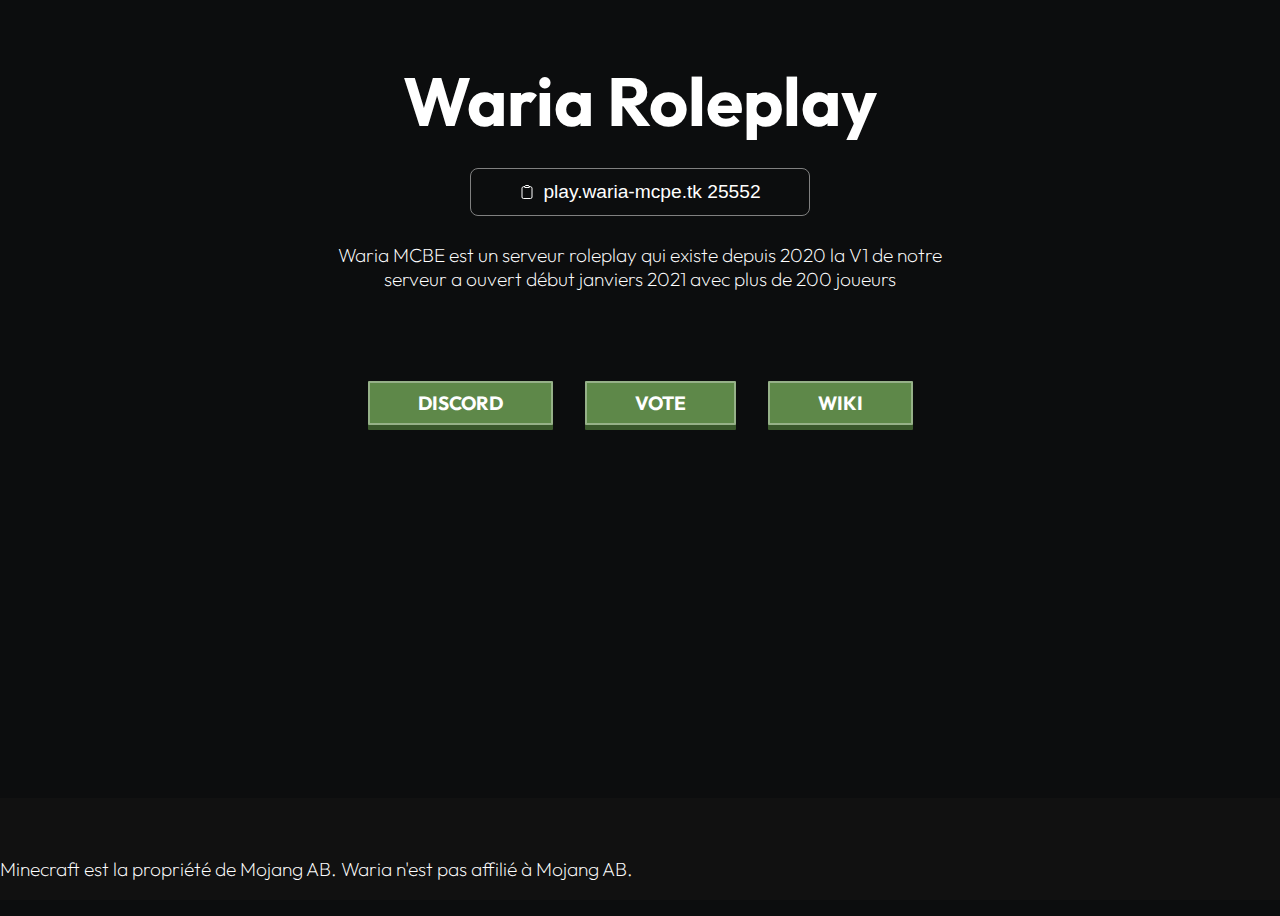
==== index.html @ 393da0a3 "Update index.html" ====
<!DOCTYPE html>
<html lang="en">
    <head>
        <meta charset="UTF-8" />
        <meta http-equiv="X-UA-Compatible" content="IE=edge" />
        <meta name="viewport" content="width=device-width, initial-scale=1.0" />
        <!-- Primary Meta Tags -->
        <title>Waria RolePlay</title>
        <meta name="title" content="Waria Roleplay" />
        <meta name="description" content="Waria MCBE est un serveur roleplay qui existe depuis 2020 la V1 de notre serveur a ouvert début janviers 2021 avec plus de 200 joueurs" />

        <!-- Open Graph / Facebook -->
        <meta property="og:type" content="website" />
        <meta property="og:url" content="https://waria-mcpe.tk/" />
        <meta property="og:title" content="Waria Roleplay" />
        <meta property="og:description" content="Waria MCBE est un serveur roleplay qui existe depuis 2020 la V1 de notre serveur a ouvert début janviers 2021 avec plus de 200 joueurs" />
        <meta
            property="og:image"
            content="https://metatags.io/assets/meta-tags-16a33a6a8531e519cc0936fbba0ad904e52d35f34a46c97a2c9f6f7dd7d336f2.png"
        />

        
        <link rel="preconnect" href="https://media.discordapp.net/attachments/715515517909205114/1130074108760178698/20230711_152707_0000.png" />
        <link rel="preconnect" href="https://fonts.gstatic.com" crossorigin />
        <link
            href="https://fonts.googleapis.com/css2?family=Outfit:wght@100;200;300;400;500;600;700;800;900&display=swap"
            rel="stylesheet"
        />
        <link rel="stylesheet" href="style.css" />
    </head>
    <body>
        <main>
            <h1>Waria Roleplay</h1>
            <button onclick="copyIp()">
                <svg
                    xmlns="http://www.w3.org/2000/svg"
                    fill="none"
                    viewBox="0 0 24 24"
                    stroke-width="1.5"
                    stroke="currentColor"
                    class="w-6 h-6"
                >
                    <path
                        stroke-linecap="round"
                        stroke-linejoin="round"
                        d="M15.666 3.888A2.25 2.25 0 0013.5 2.25h-3c-1.03 0-1.9.693-2.166 1.638m7.332 0c.055.194.084.4.084.612v0a.75.75 0 01-.75.75H9a.75.75 0 01-.75-.75v0c0-.212.03-.418.084-.612m7.332 0c.646.049 1.288.11 1.927.184 1.1.128 1.907 1.077 1.907 2.185V19.5a2.25 2.25 0 01-2.25 2.25H6.75A2.25 2.25 0 014.5 19.5V6.257c0-1.108.806-2.057 1.907-2.185a48.208 48.208 0 011.927-.184"
                    />
                </svg>
                <!-- emember to change the ip in the copyIp function -->
                play.waria-mcpe.tk 25552
            </button>
            <p>
                Waria MCBE est un serveur roleplay qui existe depuis 2020 la V1 de notre serveur a ouvert début janviers 2021 avec plus de 200 joueurs</p>
            </p>
            <nav>
                <a href="https://discord.gg/42hqRDU7hK" title="">Discord</a>
                <a href="https://minecraftpocket-servers.com/server/108717/vote/" title="">Vote</a>
                <a href="https://wiki.waria-mcpe.tk/" title="">Wiki</a>
            </nav>
            <p>            
            






                
            </p>
            <br>
            <br>
            <br>
            <br><br><br><br><br><br><br><br><br><br><br><br><br><br><br><br><br><br><br>
    

        </main>
                <footer>
                <div class=”footer-content”>
    <p>Minecraft est la propriété de Mojang AB. Waria n'est pas affilié à Mojang AB.</p>
                    
                </div>
                </footer>
        <script>
            function copyIp() {
                navigator.clipboard
                    .writeText("play.waria-mcpe.tk 25552")
                    .catch((error) => {
                        console.error(
                            `Failed to copy "${text}" to clipboard: ${error}`
                        );
                    });
            }
        </script>
    </body>
    
</html>
---- style.css ----
:root {
    --main-color: rgb(94, 136, 73);
    --main-color-dark: rgb(58, 88, 44);
    --border-color: hsla(0, 0%, 100%, 0.349);
    --copy-ip-hover: rgba(255, 255, 255, 0.102);
    --copy-ip-click: rgba(255, 255, 255, 0.2);
    --background-color: rgb(12, 13, 14);
}

/*! normalize.css v8.0.1 | MIT License | github.com/necolas/normalize.css */
article,
aside,
details,
figcaption,
figure,
footer,
header,
hgroup,
nav,
section,
summary {
    display: block;
}
audio,
canvas,
video {
    display: inline-block;
    *display: inline;
    *zoom: 1;
}
audio:not([controls]) {
    display: none;
    height: 0;
}
[hidden] {
    display: none;
}
html {
    font-size: 100%;
    -webkit-text-size-adjust: 100%;
    -ms-text-size-adjust: 100%;
}
html,
button,
input,
select,
textarea {
    font-family: sans-serif;
}
body {
    margin: 0;
}
a:focus {
    outline: thin dotted;
}
a:active,
a:hover {
    outline: 0;
}
h1 {
    font-size: 2em;
    margin: 0.67em 0;
}
h2 {
    font-size: 1.5em;
    margin: 0.83em 0;
}
h3 {
    font-size: 1.17em;
    margin: 1em 0;
}
h4 {
    font-size: 1em;
    margin: 1.33em 0;
}
h5 {
    font-size: 0.83em;
    margin: 1.67em 0;
}
h6 {
    font-size: 0.75em;
    margin: 2.33em 0;
}
abbr[title] {
    border-bottom: 1px dotted;
}
b,
strong {
    font-weight: bold;
}
blockquote {
    margin: 1em 40px;
}
dfn {
    font-style: italic;
}
mark {
    background: #ff0;
    color: #000;
}
p,
pre {
    margin: 1em 0;
}
code,
kbd,
pre,
samp {
    font-family: monospace, serif;
    _font-family: "courier new", monospace;
    font-size: 1em;
}
pre {
    white-space: pre;
    white-space: pre-wrap;
    word-wrap: break-word;
}
q {
    quotes: none;
}
q:before,
q:after {
    content: "";
    content: none;
}
small {
    font-size: 75%;
}
sub,
sup {
    font-size: 75%;
    line-height: 0;
    position: relative;
    vertical-align: baseline;
}
sup {
    top: -0.5em;
}
sub {
    bottom: -0.25em;
}
dl,
menu,
ol,
ul {
    margin: 1em 0;
}
dd {
    margin: 0 0 0 40px;
}
menu,
ol,
ul {
    padding: 0 0 0 40px;
}
nav ul,
nav ol {
    list-style: none;
    list-style-image: none;
}
img {
    border: 0;
    -ms-interpolation-mode: bicubic;
}
svg:not(:root) {
    overflow: hidden;
}
figure {
    margin: 0;
}
form {
    margin: 0;
}
fieldset {
    border: 1px solid #c0c0c0;
    margin: 0 2px;
    padding: 0.35em 0.625em 0.75em;
}
legend {
    border: 0;
    padding: 0;
    white-space: normal;
    *margin-left: -7px;
}
button,
input,
select,
textarea {
    font-size: 100%;
    margin: 0;
    vertical-align: baseline;
    *vertical-align: middle;
}
button,
input {
    line-height: normal;
}
button,
html input[type="button"],
input[type="reset"],
input[type="submit"] {
    -webkit-appearance: button;
    cursor: pointer;
    *overflow: visible;
}
button[disabled],
input[disabled] {
    cursor: default;
}
input[type="checkbox"],
input[type="radio"] {
    box-sizing: border-box;
    padding: 0;
    *height: 13px;
    *width: 13px;
}
input[type="search"] {
    -webkit-appearance: textfield;
    -moz-box-sizing: content-box;
    -webkit-box-sizing: content-box;
    box-sizing: content-box;
}
input[type="search"]::-webkit-search-cancel-button,
input[type="search"]::-webkit-search-decoration {
    -webkit-appearance: none;
}
button::-moz-focus-inner,
input::-moz-focus-inner {
    border: 0;
    padding: 0;
}
textarea {
    overflow: auto;
    vertical-align: top;
}
table {
    border-collapse: collapse;
    border-spacing: 0;
}

body {
    background-color: var(--background-color);
    /* background-image: url("../images/background.png"); */
    background-size: cover;
    background-repeat: no-repeat;
    font-family: "Outfit", sans-serif;
    padding: 0.5rem;
    overflow-y: hidden;
}

main {
    display: flex;
    justify-content: center;
    align-items: center;
    flex-direction: column;
    height: 100vh;
    text-align: center;
}

h1 {
    color: white;
    font-size: 4.25rem;

    margin-bottom: 1.5rem;
}

p {
    color: white;
    font-size: 1.2rem;
    font-weight: 200;
    max-width: 40rem;
}

button {
    background-color: transparent;
    border: solid gray 1px;
    padding: 0.75rem 3rem;
    border-radius: 0.5rem;
    display: flex;
    align-items: center;
    gap: 0.5rem;
    color: white;
    font-size: larger;
    margin-bottom: 0.5rem;
    transition: all 0.1s;
}

button svg {
    width: 1rem;
    height: 1rem;
}

button:hover {
    background-color: rgba(255, 255, 255, 0.1);
}

button:active {
    background-color: rgba(255, 255, 255, 0.2);
}

nav {
    display: flex;
    justify-content: center;
    align-items: center;
    gap: 2rem;
    width: 100%;
    margin-top: 2rem;
}

@media only screen and (max-width: 786px) {
    body {
        overflow-y: visible;
    }
    h1 {
        padding-top: 4rem;
    }
    nav {
        flex-direction: column;
        padding-bottom: 4rem;
    }
}

nav a {
    color: white;
    text-decoration: none;
    background: var(--main-color);
    border: 2px solid var(--border-color);
    box-shadow: 0px 5px 0px var(--main-color-dark);
    border-radius: 1px;
    padding: 0.5rem 3rem;
    transition: all 0.1s;
    font-weight: bold;
    font-size: 1.2rem;
    text-transform: uppercase;
}

nav a:hover {
    box-shadow: none;
    transform: translateY(5px);
}

footer{
    position: absolute;
    bottom: 0;
    left: 0;
    right: 0;
    background: #111;
    height: auto;
    width: 100vw;
    padding-top: 40px;
    color: #fff;
}

.footer-content{
    display: flex;
    align-items: center;
    justify-content: center;
    flex-direction: column;
    text-align: center;
}
.footer-content p{
    max-width: 500px;
    margin: 10px auto;
    line-height: 28px;
    font-size: 14px;
    color: #cacdd2;
}
.socials{
    list-style: none;
    display: flex;
    align-items: center;
    justify-content: center;
    margin: 1rem 0 3rem 0;
}
.socials li{
    margin: 0 10px;
}
.socials a{
    text-decoration: none;
    color: #fff;
    border: 1.1px solid white;
    padding: 5px;
    border-radius: 50%;
}
.socials a i{
    font-size: 1.1rem;
    width: 20px;
    transition: color .4s ease;
}
.socials a:hover i{
    color: aqua;
}
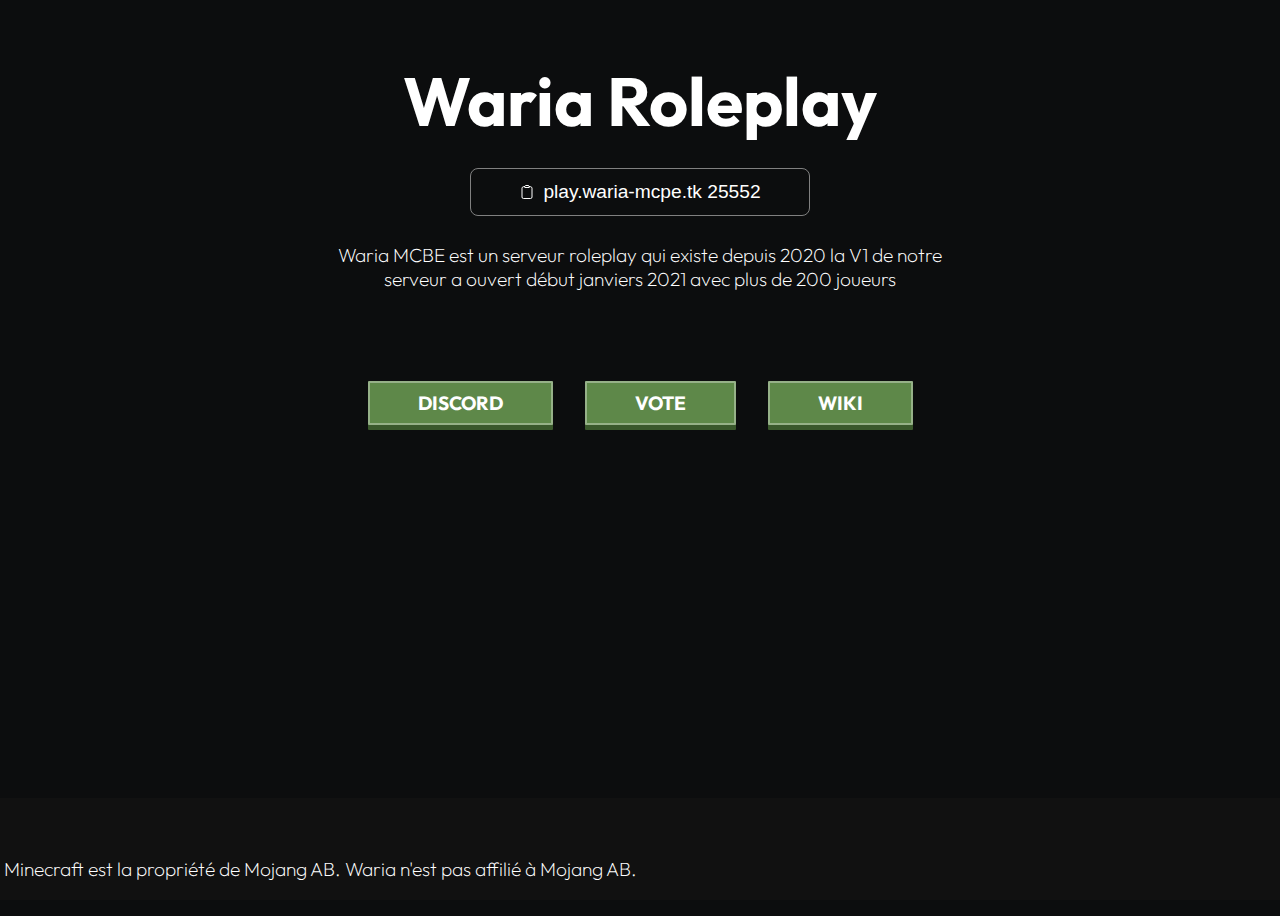
==== commit fe871798: "Update index.html" ====
--- a/index.html
+++ b/index.html
@@ -74,7 +74,7 @@
             <br><br><br><br><br><br><br><br><br><br><br><br><br><br><br><br><br><br><br>
     
 
-        </main>
+        
                 <footer>
                 <div class=”footer-content”>
     <p>Minecraft est la propriété de Mojang AB. Waria n'est pas affilié à Mojang AB.</p>
@@ -93,5 +93,5 @@
             }
         </script>
     </body>
-    
+</main>
 </html>
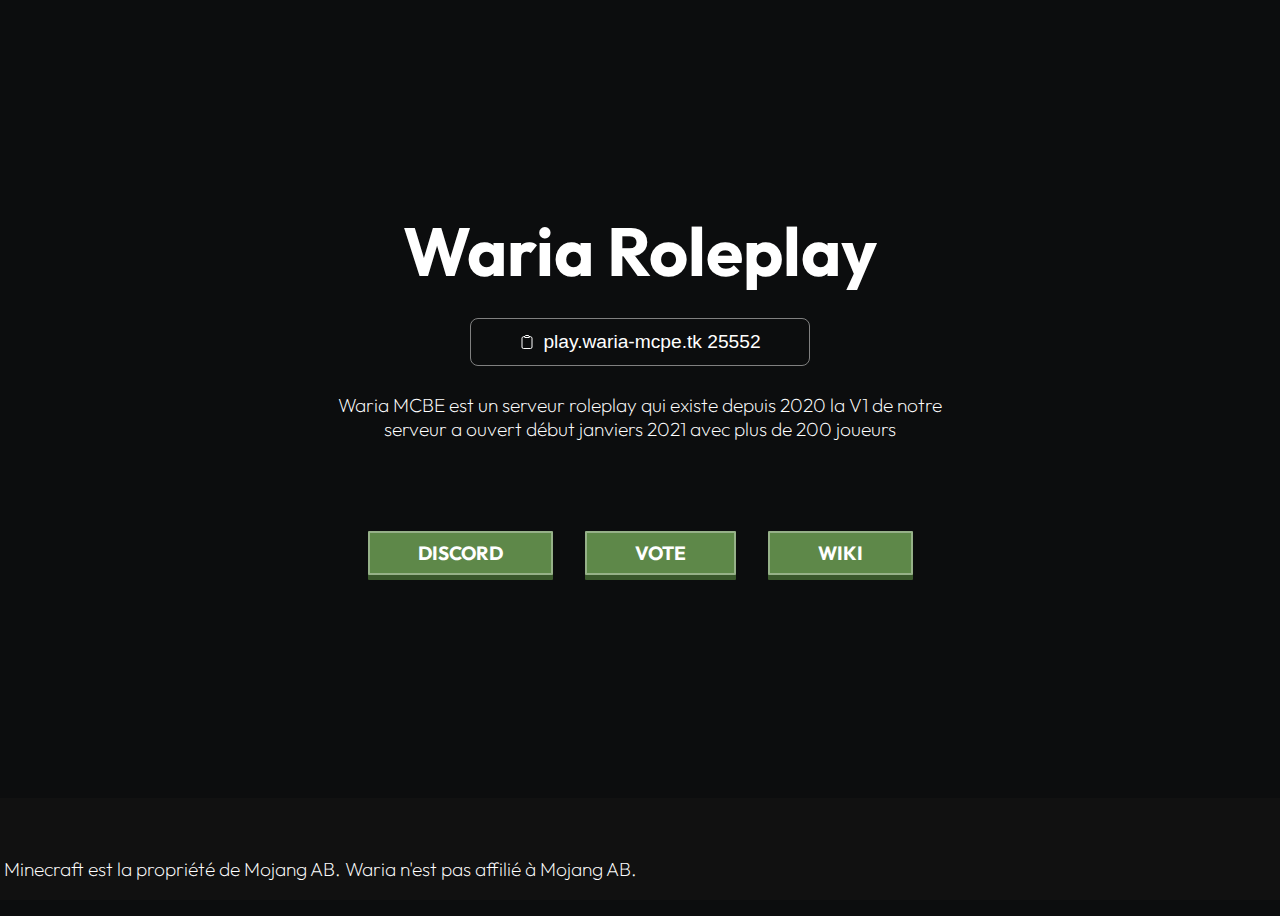
==== commit 7a05f7dc: "Update index.html" ====
--- a/index.html
+++ b/index.html
@@ -31,6 +31,7 @@
     </head>
     <body>
         <main>
+            <br><br><br><br><br><br><br><br><br><br><br><br><br><br><br>
             <h1>Waria Roleplay</h1>
             <button onclick="copyIp()">
                 <svg
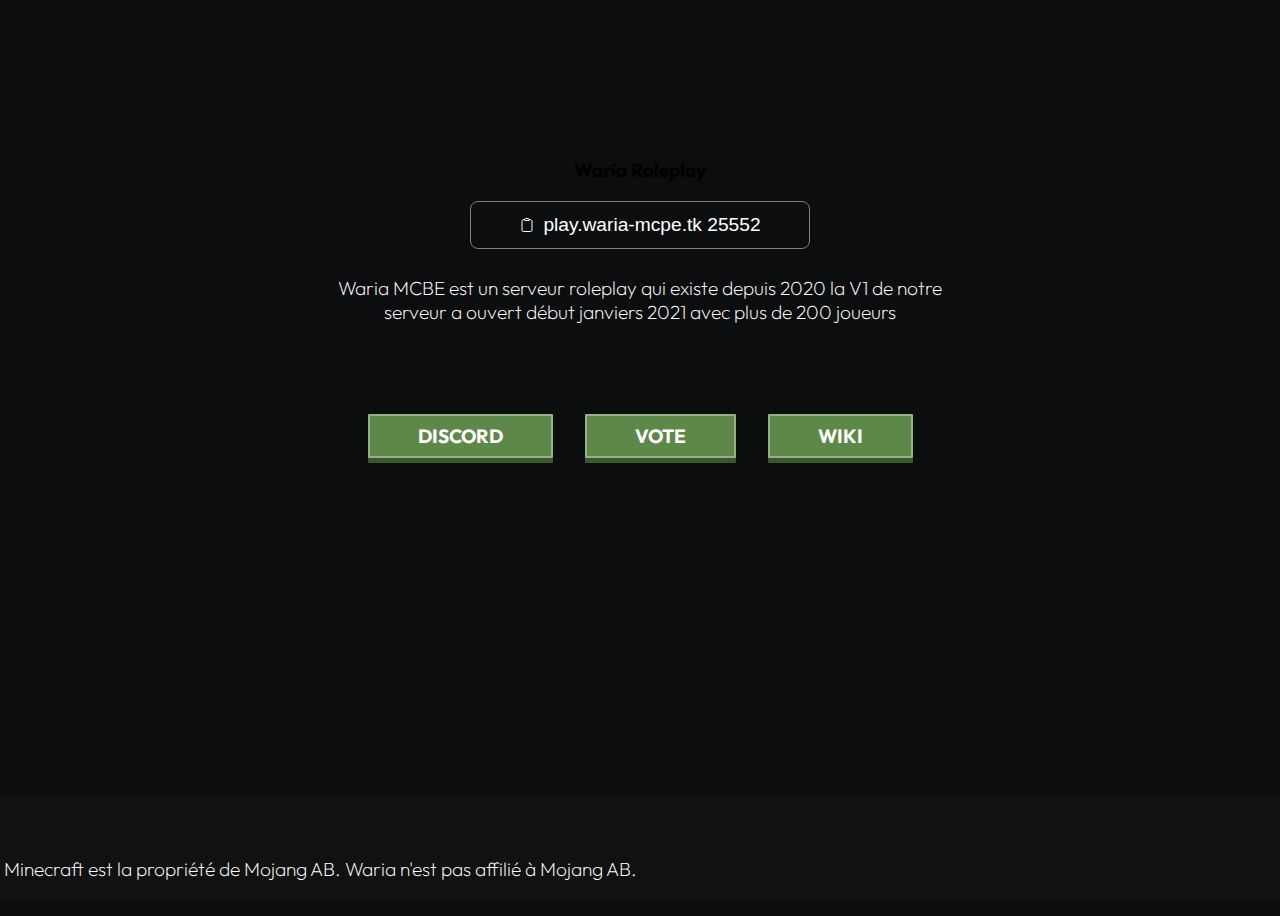
==== commit 28ec8500: "Update index.html" ====
--- a/index.html
+++ b/index.html
@@ -31,8 +31,8 @@
     </head>
     <body>
         <main>
-            <br><br><br><br><br><br><br><br><br><br><br><br><br><br><br>
-            <h1>Waria Roleplay</h1>
+            <br><br><br><br><br><br><br><br>
+            <h3>Waria Roleplay</h3>
             <button onclick="copyIp()">
                 <svg
                     xmlns="http://www.w3.org/2000/svg"
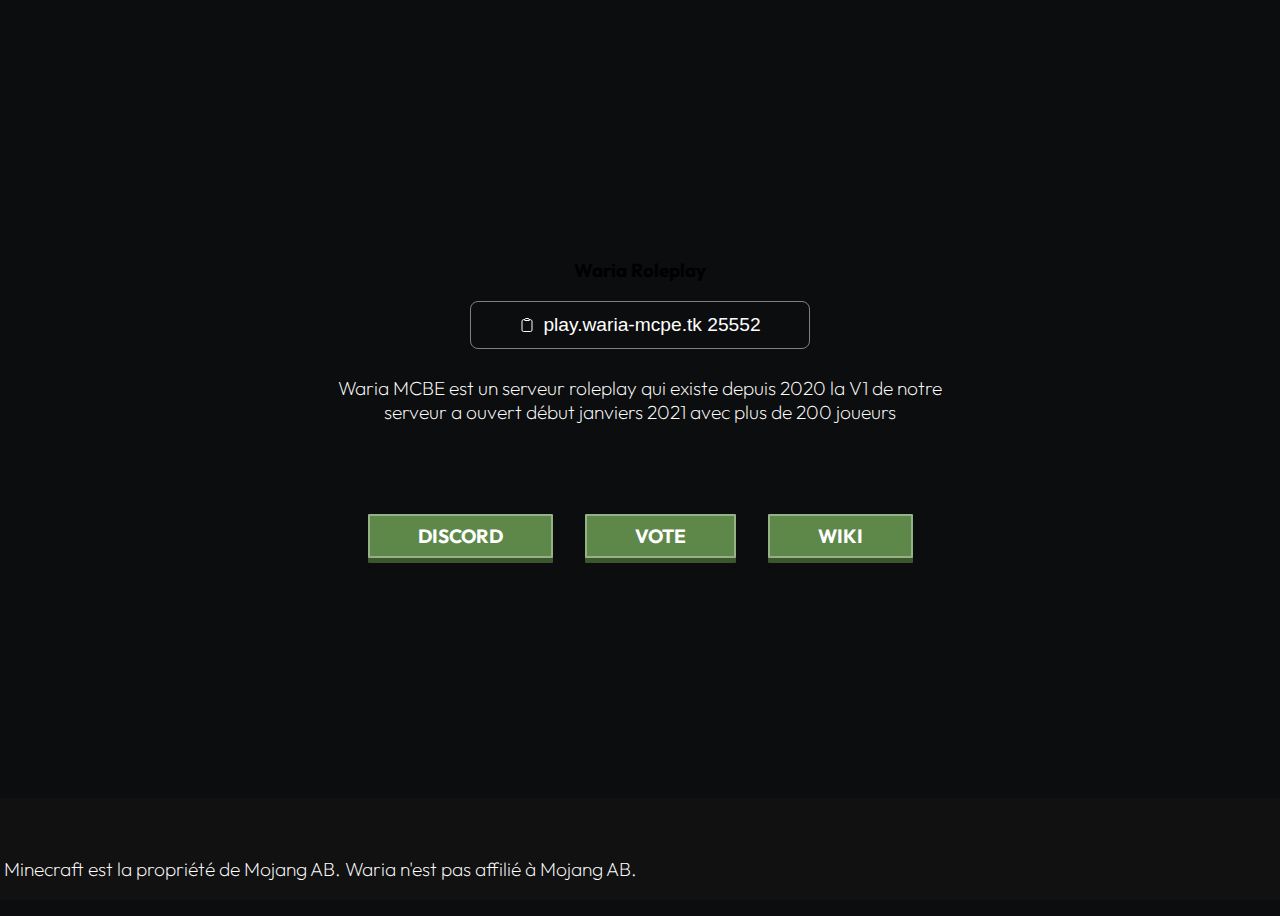
==== commit cd539a5a: "Update index.html" ====
--- a/index.html
+++ b/index.html
@@ -31,7 +31,7 @@
     </head>
     <body>
         <main>
-            <br><br><br><br><br><br><br><br>
+            <br><br><br><br><br><br><br><br><br><br><br><br><br><br><br><br><br><br>
             <h3>Waria Roleplay</h3>
             <button onclick="copyIp()">
                 <svg
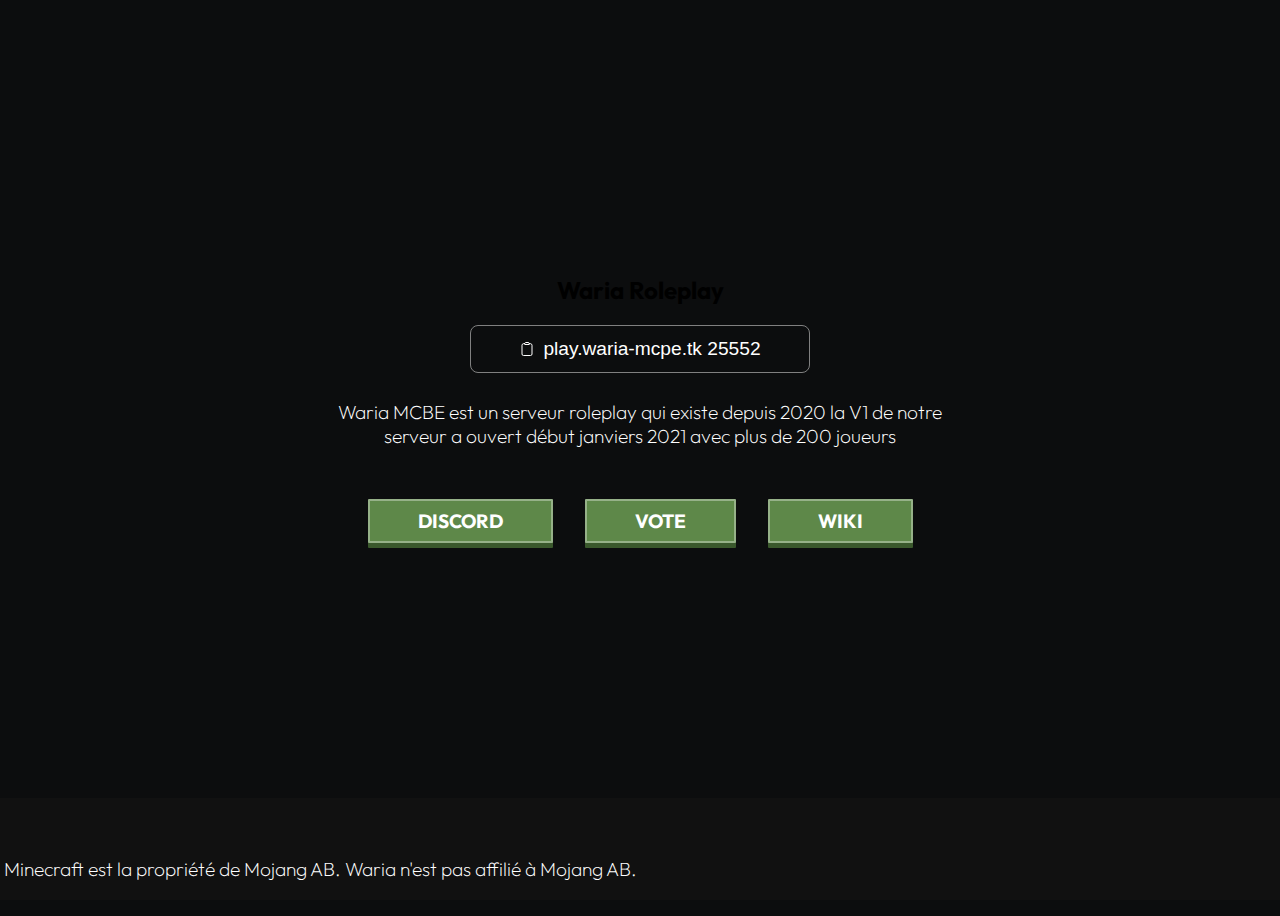
==== commit 65e3668c: "Update index.html" ====
--- a/index.html
+++ b/index.html
@@ -32,7 +32,7 @@
     <body>
         <main>
             <br><br><br><br><br><br><br><br><br><br><br><br><br><br><br><br><br><br>
-            <h3>Waria Roleplay</h3>
+            <h2>Waria Roleplay</h2>
             <button onclick="copyIp()">
                 <svg
                     xmlns="http://www.w3.org/2000/svg"
@@ -53,7 +53,7 @@
             </button>
             <p>
                 Waria MCBE est un serveur roleplay qui existe depuis 2020 la V1 de notre serveur a ouvert début janviers 2021 avec plus de 200 joueurs</p>
-            </p>
+            
             <nav>
                 <a href="https://discord.gg/42hqRDU7hK" title="">Discord</a>
                 <a href="https://minecraftpocket-servers.com/server/108717/vote/" title="">Vote</a>
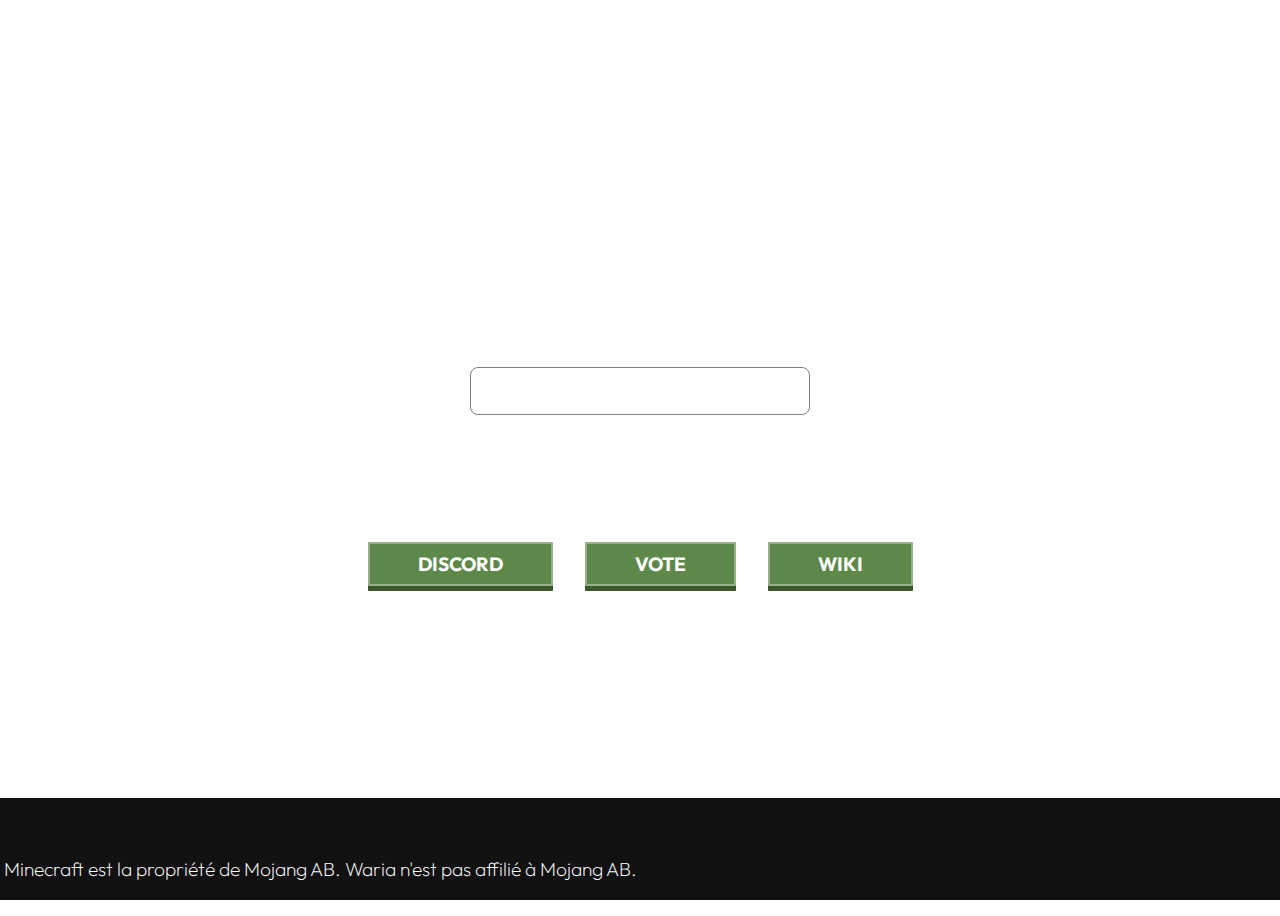
==== commit 61e9475f: "Update index.html" ====
--- a/index.html
+++ b/index.html
@@ -32,7 +32,7 @@
     <body>
         <main>
             <br><br><br><br><br><br><br><br><br><br><br><br><br><br><br><br><br><br>
-            <h2>Waria Roleplay</h2>
+            <h1>Waria Roleplay</h1>
             <button onclick="copyIp()">
                 <svg
                     xmlns="http://www.w3.org/2000/svg"
--- a/style.css
+++ b/style.css
@@ -239,8 +239,8 @@
 }
 
 body {
-    background-color: var(--background-color);
-    /* background-image: url("../images/background.png"); */
+  /*  background-color: var(--background-color); */
+     background-image: url("https://cdn.discordapp.com/attachments/715515517909205114/1130074108760178698/20230711_152707_0000.png"); 
     background-size: cover;
     background-repeat: no-repeat;
     font-family: "Outfit", sans-serif;
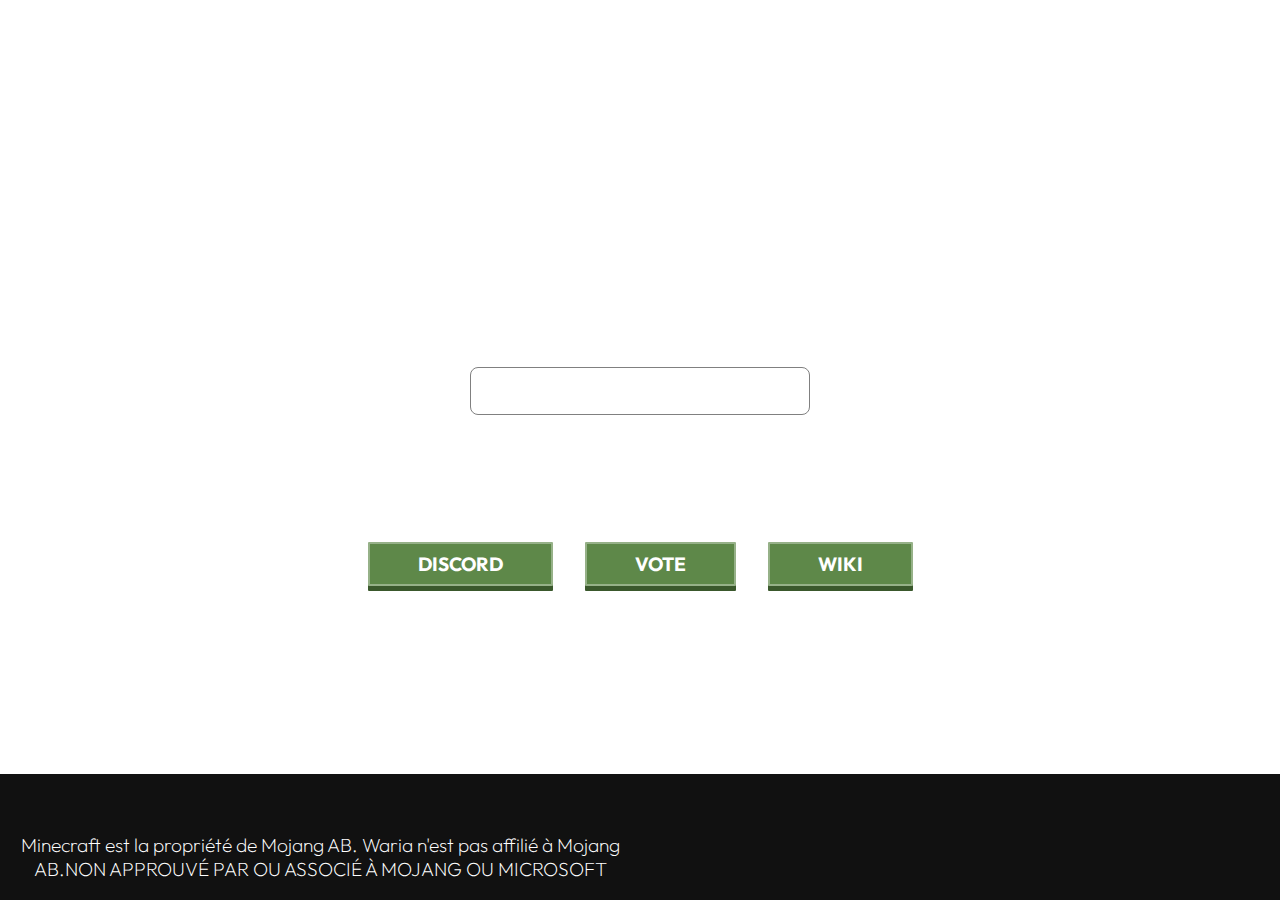
==== commit 75a885b4: "Update index.html" ====
--- a/index.html
+++ b/index.html
@@ -78,7 +78,7 @@
         
                 <footer>
                 <div class=”footer-content”>
-    <p>Minecraft est la propriété de Mojang AB. Waria n'est pas affilié à Mojang AB.</p>
+    <p>Minecraft est la propriété de Mojang AB. Waria n'est pas affilié à Mojang AB.NON APPROUVÉ PAR OU ASSOCIÉ À MOJANG OU MICROSOFT</p>
                     
                 </div>
                 </footer>
--- a/style.css
+++ b/style.css
@@ -58,7 +58,7 @@
     outline: 0;
 }
 h1 {
-    font-size: 2em;
+    font-size: 1.7em;
     margin: 0.67em 0;
 }
 h2 {
@@ -240,7 +240,7 @@
 
 body {
   /*  background-color: var(--background-color); */
-     background-image: url("https://cdn.discordapp.com/attachments/715515517909205114/1130074108760178698/20230711_152707_0000.png"); 
+     background-image: url("https://media.discordapp.net/attachments/715515517909205114/1130490918043140156/WARIA_ROLEPLAY_V1.8_2.png?width=1062&height=597"); 
     background-size: cover;
     background-repeat: no-repeat;
     font-family: "Outfit", sans-serif;
